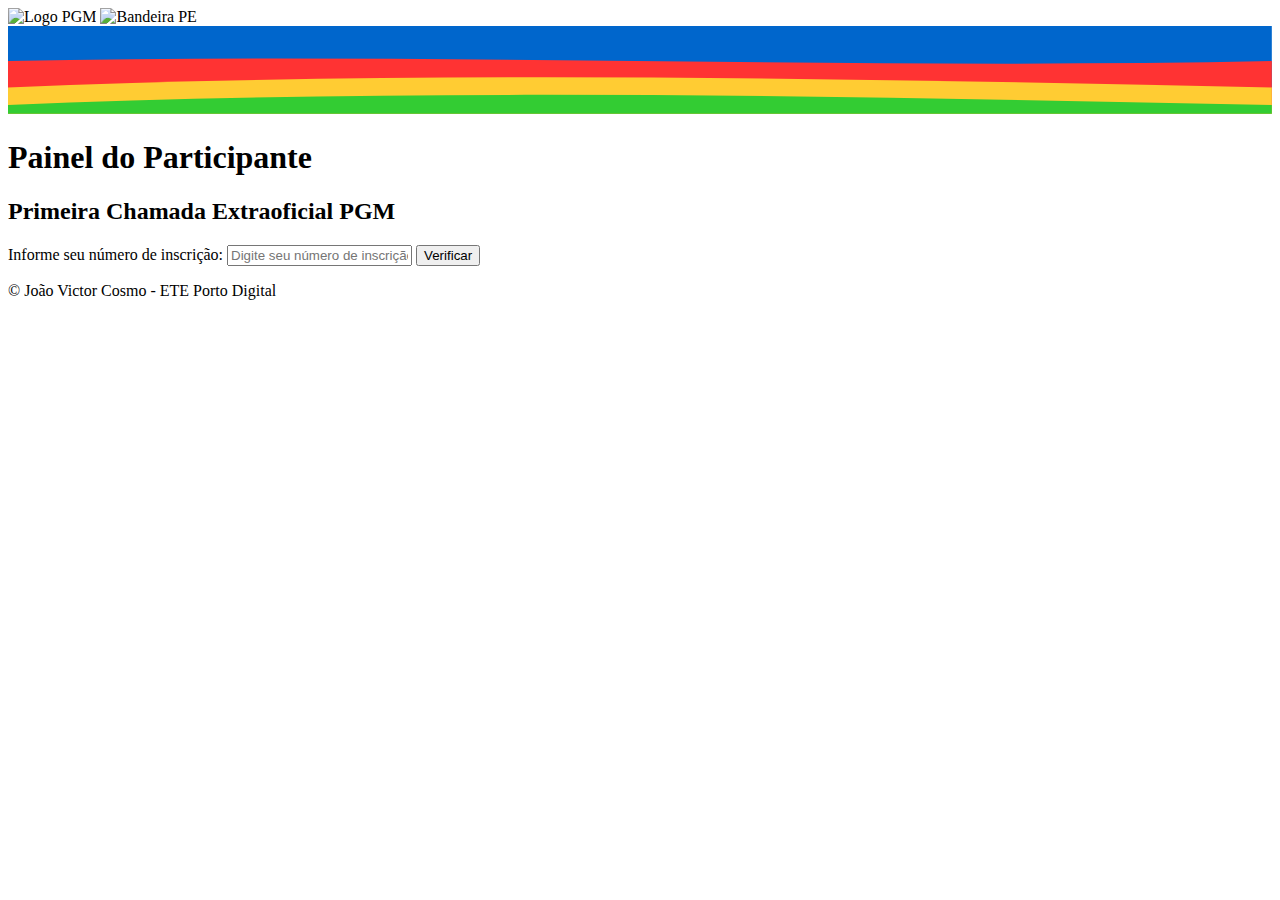
==== index.html @ 1d6b5ac9 "Nova versao do projeto com frontend e melhor organizacao de arquivos" ====
<!DOCTYPE html>
<html lang="pt">

<head>
  <meta charset="UTF-8">
  <meta name="viewport" content="width=device-width, initial-scale=1.0">
  <title>Verificação de Primeira Chamada</title>
  <script src="https://cdn.sheetjs.com/xlsx-0.20.3/package/dist/xlsx.full.min.js"></script>

  <link rel="stylesheet" href="style.css">
  <link href="https://fonts.googleapis.com/css2?family=Raleway:wght@300;400;600&display=swap" rel="stylesheet">
</head>

<body>


  <!-- <h2>Verificador de Primeira Chamada Extraoficial PGM</h2> -->
  <!-- <h4>Feito carinhosamente por João Victor Cosmo - ETE Porto Digital</h4> -->
  <!-- <form onsubmit="event.preventDefault(); verificarClassificacao();"> -->
  <!--   <label for="inscricao">Número de Inscrição:</label> -->
  <!--   <input type="text" id="inscricao" name="inscricao" required placeholder="Digite seu número de inscrição" -->
  <!--     autocomplete="on"> -->
  <!--   <br><br> -->
  <!--   <input type="submit" value="Verificar"> -->
  <!-- </form> -->
  <!-- <p id="result"></p> -->

  <header class="topo">
    <img src="images/logo.png" alt="Logo PGM" class="logo">
    <img src="images/flag.png" alt="Bandeira PE" class="bandeira">
  </header>

  <!-- Ondas -->
  <div class="onda">
    <svg viewBox="0 0 1440 100" xmlns="http://www.w3.org/2000/svg">
      <!-- Quadrado azul cobrindo tudo com gambiarra -->
      <rect width="1440" height="70" fill="#0066cc"></rect>
      <!-- Onda Vermelha -->
      <path fill="#FF3333" d="M0,40 C480,30 960,50 1440,40 L1440,100 L0,100 Z"></path>
      <!-- Onda Amarela -->
      <path fill="#FFCC33" d="M0,70 C480,50 960,60 1440,70 L1440,100 L0,100 Z"></path>
      <!-- Onda Verde -->
      <path fill="#33CC33" d="M0,90 C480,70 960,80 1440,90 L1440,100 L0,100 Z"></path>
    </svg>
  </div>

  <!-- Título abaixo das ondas -->
  <div class="titulo-container">
    <h1>Painel do Participante</h1>
    <h2>Primeira Chamada Extraoficial PGM</h2>
  </div>

  <main class="conteudo-container">
    <div class="formulario-centralizado">

      <form class="formulario" onsubmit="event.preventDefault(); verificarClassificacao();">
        <label for="inscricao">Informe seu número de inscrição:</label>
        <input type="text" id="inscricao" name="inscricao" required placeholder="Digite seu número de inscrição"
          autocomplete="on">
        <button type="submit">Verificar</button>

        <p id="result"></p>
      </form>


    </div>
  </main>

  <footer>
    <p>© João Victor Cosmo - ETE Porto Digital</p>
  </footer>

  <script src="main.js"></script>
</body>

</html>
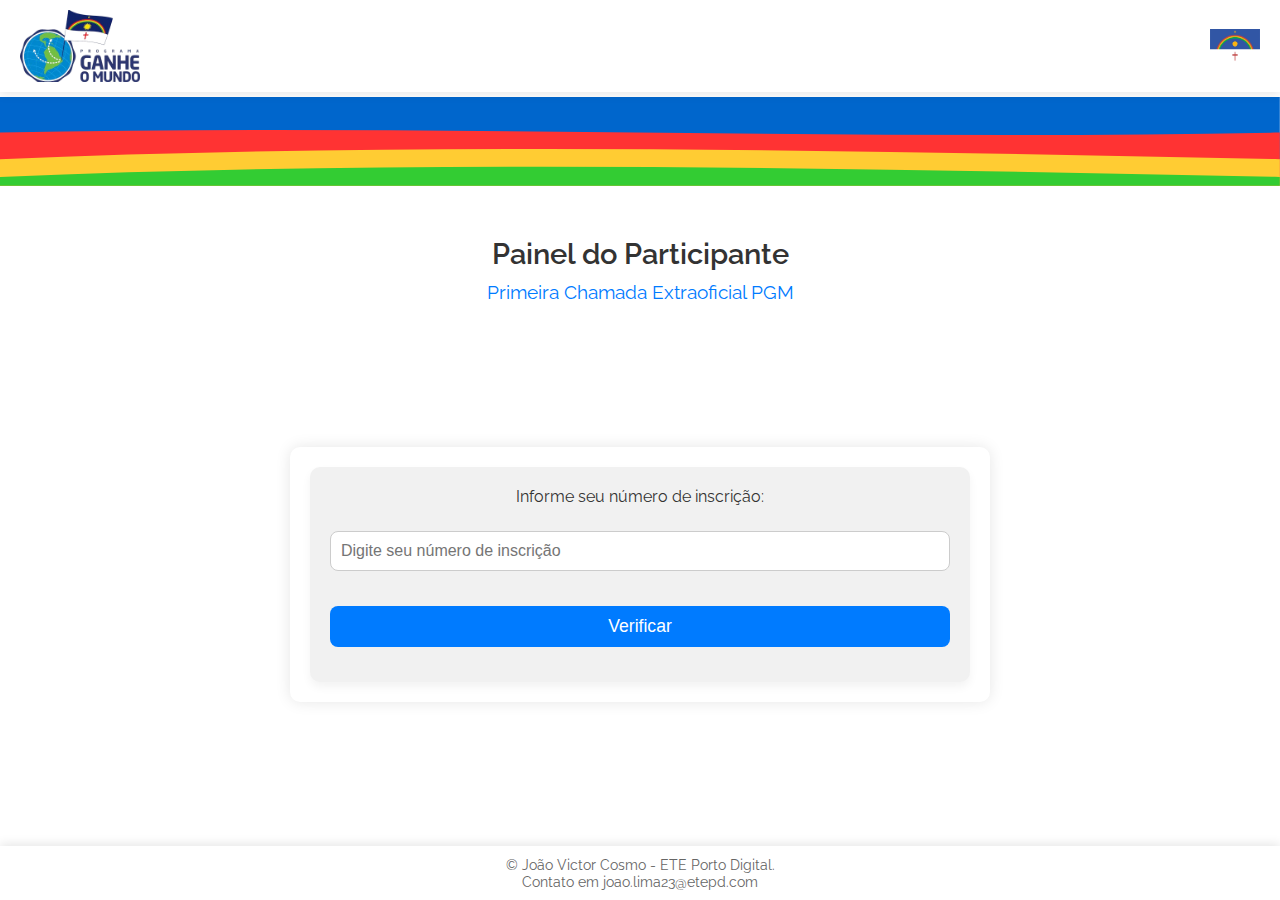
==== commit d8d164f9: "Merge pull request #1 from d4lt/main" ====
--- a/index.html
+++ b/index.html
@@ -12,18 +12,6 @@
 </head>
 
 <body>
-
-
-  <!-- <h2>Verificador de Primeira Chamada Extraoficial PGM</h2> -->
-  <!-- <h4>Feito carinhosamente por João Victor Cosmo - ETE Porto Digital</h4> -->
-  <!-- <form onsubmit="event.preventDefault(); verificarClassificacao();"> -->
-  <!--   <label for="inscricao">Número de Inscrição:</label> -->
-  <!--   <input type="text" id="inscricao" name="inscricao" required placeholder="Digite seu número de inscrição" -->
-  <!--     autocomplete="on"> -->
-  <!--   <br><br> -->
-  <!--   <input type="submit" value="Verificar"> -->
-  <!-- </form> -->
-  <!-- <p id="result"></p> -->
 
   <header class="topo">
     <img src="images/logo.png" alt="Logo PGM" class="logo">
@@ -67,7 +55,9 @@
   </main>
 
   <footer>
-    <p>© João Victor Cosmo - ETE Porto Digital</p>
+    <p>© João Victor Cosmo - ETE Porto Digital.<br>
+      Contato em joao.lima23@etepd.com
+    </p>
   </footer>
 
   <script src="main.js"></script>
--- a/style.css
+++ b/style.css
@@ -0,0 +1,211 @@
+* {
+  margin: 0;
+
+
+  padding: 0;
+  box-sizing: border-box;
+}
+
+html,
+body {
+  height: 100%;
+}
+
+body {
+  font-family: 'Raleway', sans-serif;
+  display: flex;
+  flex-direction: column;
+}
+
+.topo {
+  width: 100%;
+  background-color: #fff;
+  display: flex;
+  justify-content: space-between;
+  align-items: center;
+  padding: 10px 20px;
+  box-shadow: 0 2px 10px rgba(0, 0, 0, 0.1);
+  z-index: 1;
+}
+
+.logo {
+  width: 120px;
+}
+
+.bandeira {
+  width: 50px;
+}
+
+.onda {
+  width: 100%;
+  height: 100px;
+  /* Tamanho total das ondas */
+  margin-bottom: 0;
+  padding-top: 5px;
+  padding-bottom: 120px;
+}
+
+.titulo-container {
+  text-align: center;
+  margin-top: 20px;
+}
+
+
+h1 {
+  font-size: 1.8rem;
+  color: #333;
+  font-weight: 600;
+  margin-bottom: 10px;
+}
+
+h2 {
+  font-size: 1.2rem;
+  color: #007bff;
+  font-weight: 400;
+}
+
+.conteudo-container {
+  display: flex;
+  flex: 1;
+  justify-content: center;
+  align-items: center;
+}
+
+.formulario-centralizado {
+  text-align: center;
+  background-color: #fff;
+  padding: 20px;
+  border-radius: 10px;
+  box-shadow: 0 0 15px rgba(0, 0, 0, 0.1);
+  max-width: 700px;
+  width: 100%;
+}
+
+.formulario {
+  background-color: #f1f1f1;
+  padding: 20px;
+  border-radius: 10px;
+  box-shadow: 0 5px 10px rgba(0, 0, 0, 0.05);
+  display: flex;
+  flex-direction: column;
+  align-items: center;
+  gap: 15px;
+}
+
+.formulario label {
+  font-size: 1rem;
+  margin-bottom: 10px;
+  color: #333;
+}
+
+.formulario input {
+  width: 100%;
+  padding: 10px;
+  margin-bottom: 20px;
+  border: 1px solid #ccc;
+  border-radius: 8px;
+  font-size: 1rem;
+}
+
+.formulario button {
+  width: 100%;
+  padding: 10px;
+  background-color: #007bff;
+  color: white;
+  border: none;
+  border-radius: 8px;
+  font-size: 1.1rem;
+  cursor: pointer;
+  transition: background-color 0.3s;
+}
+
+.formulario button:hover {
+  background-color: #0056b3;
+}
+
+footer {
+  text-align: center;
+  background-color: #fff;
+  padding: 10px 0;
+  box-shadow: 0 -2px 10px rgba(0, 0, 0, 0.1);
+  font-size: 0.9rem;
+  color: #666;
+  margin-top: auto;
+}
+
+/* Responsividade */
+@media (max-width: 768px) {
+  .topo {
+    flex-direction: column;
+    padding: 10px;
+  }
+
+  .logo {
+    width: 100px;
+    margin-bottom: 10px;
+  }
+
+  .bandeira {
+    width: 40px;
+  }
+
+  .onda {
+    padding-bottom: 0px;
+  }
+
+  .h1 {
+    font-size: 1.5rem;
+  }
+
+  .h2 {
+    font-size: 1rem;
+  }
+
+  .formulario-centralizado {
+    padding: 15px;
+    max-width: 90%;
+  }
+
+  .formulario input {
+    font-size: 0.9rem;
+    padding: 8px;
+  }
+
+  .formulario button {
+    font-size: 1rem;
+    padding: 8px;
+  }
+}
+
+@media (max-width: 480px) {
+  .logo {
+    width: 80px;
+  }
+
+  .bandeira {
+    width: 30px;
+  }
+
+  h1 {
+    font-size: 1.3rem;
+  }
+
+  h2 {
+    font-size: 0.9rem;
+  }
+
+  .formulario-centralizado {
+    padding: 10px;
+  }
+
+  .formulario input,
+  .formulario button {
+    padding: 6px;
+    font-size: 0.8rem;
+  }
+
+  footer {
+    font-size: 0.8rem;
+  }
+
+}
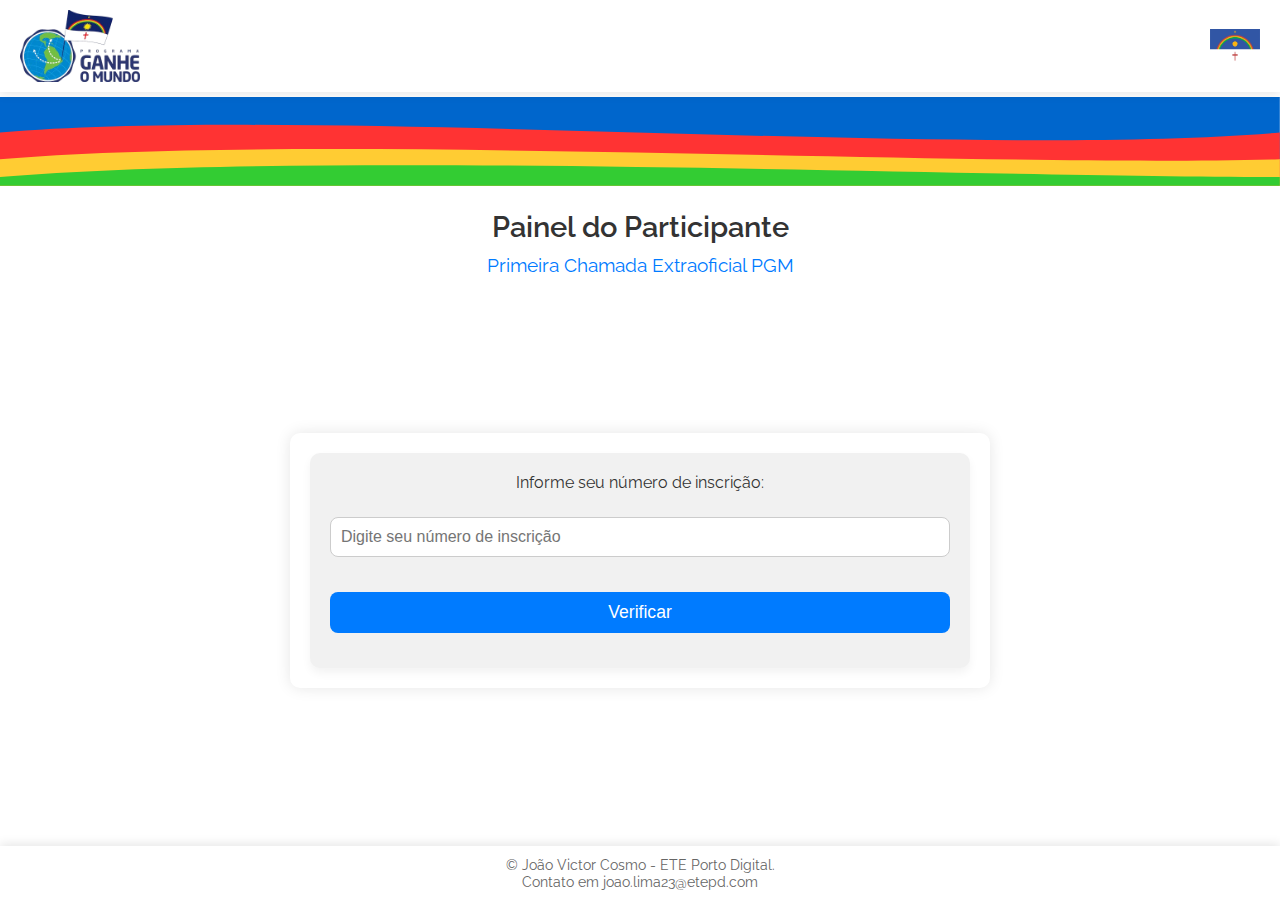
==== commit a2e6c0c1: "Update index.html" ====
--- a/index.html
+++ b/index.html
@@ -24,11 +24,11 @@
       <!-- Quadrado azul cobrindo tudo com gambiarra -->
       <rect width="1440" height="70" fill="#0066cc"></rect>
       <!-- Onda Vermelha -->
-      <path fill="#FF3333" d="M0,40 C480,30 960,50 1440,40 L1440,100 L0,100 Z"></path>
+      <path fill="#FF3333" d="M0,40 C360,10 1080,70 1440,40 L1440,100 L0,100 Z"></path>
       <!-- Onda Amarela -->
-      <path fill="#FFCC33" d="M0,70 C480,50 960,60 1440,70 L1440,100 L0,100 Z"></path>
+      <path fill="#FFCC33" d="M0,70 C360,40 1080,80 1440,70 L1440,100 L0,100 Z"></path>
       <!-- Onda Verde -->
-      <path fill="#33CC33" d="M0,90 C480,70 960,80 1440,90 L1440,100 L0,100 Z"></path>
+      <path fill="#33CC33" d="M0,90 C360,60 1080,90 1440,90 L1440,100 L0,100 Z"></path>
     </svg>
   </div>
 
@@ -50,7 +50,6 @@
         <p id="result"></p>
       </form>
 
-
     </div>
   </main>
 
--- a/style.css
+++ b/style.css
@@ -1,211 +1,189 @@
 * {
-  margin: 0;
-
-
-  padding: 0;
-  box-sizing: border-box;
-}
-
-html,
-body {
-  height: 100%;
-}
-
-body {
-  font-family: 'Raleway', sans-serif;
-  display: flex;
-  flex-direction: column;
-}
-
-.topo {
-  width: 100%;
-  background-color: #fff;
-  display: flex;
-  justify-content: space-between;
-  align-items: center;
-  padding: 10px 20px;
-  box-shadow: 0 2px 10px rgba(0, 0, 0, 0.1);
-  z-index: 1;
-}
-
-.logo {
-  width: 120px;
-}
-
-.bandeira {
-  width: 50px;
-}
-
-.onda {
-  width: 100%;
-  height: 100px;
-  /* Tamanho total das ondas */
-  margin-bottom: 0;
-  padding-top: 5px;
-  padding-bottom: 120px;
-}
-
-.titulo-container {
-  text-align: center;
-  margin-top: 20px;
-}
-
-
-h1 {
-  font-size: 1.8rem;
-  color: #333;
-  font-weight: 600;
-  margin-bottom: 10px;
-}
-
-h2 {
-  font-size: 1.2rem;
-  color: #007bff;
-  font-weight: 400;
-}
-
-.conteudo-container {
-  display: flex;
-  flex: 1;
-  justify-content: center;
-  align-items: center;
-}
-
-.formulario-centralizado {
-  text-align: center;
-  background-color: #fff;
-  padding: 20px;
-  border-radius: 10px;
-  box-shadow: 0 0 15px rgba(0, 0, 0, 0.1);
-  max-width: 700px;
-  width: 100%;
-}
-
-.formulario {
-  background-color: #f1f1f1;
-  padding: 20px;
-  border-radius: 10px;
-  box-shadow: 0 5px 10px rgba(0, 0, 0, 0.05);
-  display: flex;
-  flex-direction: column;
-  align-items: center;
-  gap: 15px;
-}
-
-.formulario label {
-  font-size: 1rem;
-  margin-bottom: 10px;
-  color: #333;
-}
-
-.formulario input {
-  width: 100%;
-  padding: 10px;
-  margin-bottom: 20px;
-  border: 1px solid #ccc;
-  border-radius: 8px;
-  font-size: 1rem;
-}
-
-.formulario button {
-  width: 100%;
-  padding: 10px;
-  background-color: #007bff;
-  color: white;
-  border: none;
-  border-radius: 8px;
-  font-size: 1.1rem;
-  cursor: pointer;
-  transition: background-color 0.3s;
-}
-
-.formulario button:hover {
-  background-color: #0056b3;
-}
-
-footer {
-  text-align: center;
-  background-color: #fff;
-  padding: 10px 0;
-  box-shadow: 0 -2px 10px rgba(0, 0, 0, 0.1);
-  font-size: 0.9rem;
-  color: #666;
-  margin-top: auto;
-}
-
-/* Responsividade */
-@media (max-width: 768px) {
+    margin: 0;
+    padding: 0;
+    box-sizing: border-box;
+  }
+  
+  html, body {
+    height: 100%;
+  }
+  
+  body {
+    font-family: 'Raleway', sans-serif;
+    display: flex;
+    flex-direction: column;
+  }
+  
   .topo {
-    flex-direction: column;
-    padding: 10px;
+    width: 100%;
+    background-color: #fff;
+    display: flex;
+    justify-content: space-between;
+    align-items: center;
+    flex-wrap: nowrap; /* PARA AS LGOOS NÃO QUEBRAREM LINHA */
+    padding: 10px 20px;
+    box-shadow: 0 2px 10px rgba(0, 0, 0, 0.1);
+    z-index: 1;
   }
-
+  
   .logo {
-    width: 100px;
+    width: 120px;
+  }
+  
+  .bandeira {
+    width: 50px;
+  }
+  
+  .onda {
+    width: 100%;
+    height: auto;
+    margin-bottom: 0;
+    padding-top: 5px;
+    padding-bottom: 0;
+  }
+  
+  .titulo-container {
+    text-align: center;
+    margin-top: 20px;
+  }
+  
+  h1 {
+    font-size: 1.8rem;
+    color: #333;
+    font-weight: 600;
     margin-bottom: 10px;
   }
-
-  .bandeira {
-    width: 40px;
+  
+  h2 {
+    font-size: 1.2rem;
+    color: #007bff;
+    font-weight: 400;
   }
-
-  .onda {
-    padding-bottom: 0px;
+  
+  .conteudo-container {
+    display: flex;
+    flex: 1;
+    justify-content: center;
+    align-items: center;
   }
-
-  .h1 {
-    font-size: 1.5rem;
+  
+  .formulario-centralizado {
+    text-align: center;
+    background-color: #fff;
+    padding: 20px;
+    border-radius: 10px;
+    box-shadow: 0 0 15px rgba(0, 0, 0, 0.1);
+    max-width: 700px;
+    width: 100%;
   }
-
-  .h2 {
+  
+  .formulario {
+    background-color: #f1f1f1;
+    padding: 20px;
+    border-radius: 10px;
+    box-shadow: 0 5px 10px rgba(0, 0, 0, 0.05);
+    display: flex;
+    flex-direction: column;
+    align-items: center;
+    gap: 15px;
+  }
+  
+  .formulario label {
+    font-size: 1rem;
+    margin-bottom: 10px;
+    color: #333;
+  }
+  
+  .formulario input {
+    width: 100%;
+    padding: 10px;
+    margin-bottom: 20px;
+    border: 1px solid #ccc;
+    border-radius: 8px;
     font-size: 1rem;
   }
-
-  .formulario-centralizado {
-    padding: 15px;
-    max-width: 90%;
+  
+  .formulario button {
+    width: 100%;
+    padding: 10px;
+    background-color: #007bff;
+    color: white;
+    border: none;
+    border-radius: 8px;
+    font-size: 1.1rem;
+    cursor: pointer;
+    transition: background-color 0.3s;
   }
-
-  .formulario input {
+  
+  .formulario button:hover {
+    background-color: #0056b3;
+  }
+  
+  footer {
+    text-align: center;
+    background-color: #fff;
+    padding: 10px 0;
+    box-shadow: 0 -2px 10px rgba(0, 0, 0, 0.1);
     font-size: 0.9rem;
-    padding: 8px;
+    color: #666;
+    margin-top: auto;
   }
-
-  .formulario button {
-    font-size: 1rem;
-    padding: 8px;
+  
+  /* Ajustes mínimos para manter o design em dispositivos móveis igual a merda do desktop */
+  @media (max-width: 768px) {
+    .topo {
+      padding: 10px 20px;
+      flex-direction: row; /* Mantém o alinhamento horizontal */
+    }
+  
+    .logo {
+      width: 120px; /* Mantém o tamanho da logo */
+    }
+  
+    .bandeira {
+      width: 50px; /* Mantém o tamanho da bandeira */
+    }
+  
+    .formulario input {
+      font-size: 1rem;
+      padding: 10px;
+    }
+  
+    .formulario button {
+      font-size: 1.1rem;
+      padding: 10px;
+    }
+  
+    .onda {
+        padding-bottom: 20px; /* Ajuste para telas menores */
+    }
   }
-}
-
-@media (max-width: 480px) {
-  .logo {
-    width: 80px;
+  
+  @media (max-width: 480px) {
+    .topo {
+      padding: 10px 20px;
+      flex-direction: row; /* Mantém o alinhamento horizontal mesmo em telas menores */
+    }
+  
+    .logo {
+      width: 100px; /* Mantém o tamanho da logo */
+    }
+  
+    .bandeira {
+      width: 60px; /* Mantém o tamanho da bandeira */
+    }
+  
+    .formulario input,
+    .formulario button {
+      padding: 10px;
+      font-size: 1rem; /* Mantém o tamanho do texto e dos inputs */
+    }
+  
+    footer {
+      font-size: 0.9rem;
+    }
+  
+    .onda {
+        padding-bottom: 10px; /* Ajuste para telas de celular menores */
+    }
   }
-
-  .bandeira {
-    width: 30px;
-  }
-
-  h1 {
-    font-size: 1.3rem;
-  }
-
-  h2 {
-    font-size: 0.9rem;
-  }
-
-  .formulario-centralizado {
-    padding: 10px;
-  }
-
-  .formulario input,
-  .formulario button {
-    padding: 6px;
-    font-size: 0.8rem;
-  }
-
-  footer {
-    font-size: 0.8rem;
-  }
-
-}
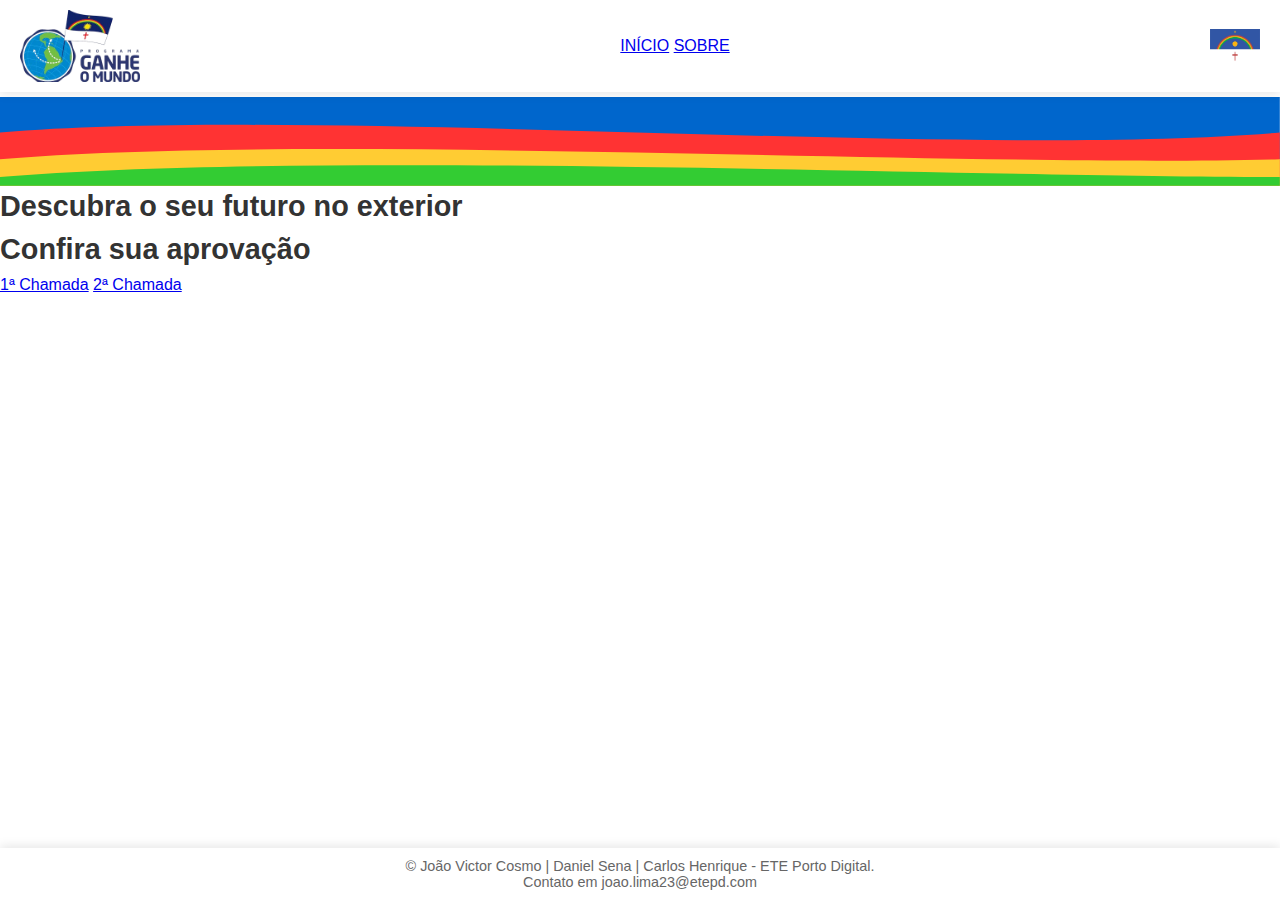
==== commit 2c450970: "SC index.html" ====
--- a/index.html
+++ b/index.html
@@ -1,65 +1,51 @@
 <!DOCTYPE html>
-<html lang="pt">
-
+<html lang="pt-br">
 <head>
   <meta charset="UTF-8">
   <meta name="viewport" content="width=device-width, initial-scale=1.0">
-  <title>Verificação de Primeira Chamada</title>
-  <script src="https://cdn.sheetjs.com/xlsx-0.20.3/package/dist/xlsx.full.min.js"></script>
+  <title>Página Inicial - Ganhe o Mundo</title>
+  <link rel="stylesheet" href="style.css">
+</head>
+<body>
+  <div class="topo">
+    <img src="images/logo.png" alt="Logo Ganhe o Mundo" class="logo">
+    <div>
+      <a href="index.html">INÍCIO</a>
+      <a href="#">SOBRE</a>
+    </div>
+    <img src="images/flag.png" alt="Bandeira de Pernambuco" class="bandeira">
+  </div>
 
-  <link rel="stylesheet" href="style.css">
-  <link href="https://fonts.googleapis.com/css2?family=Raleway:wght@300;400;600&display=swap" rel="stylesheet">
-</head>
-
-<body>
-
-  <header class="topo">
-    <img src="images/logo.png" alt="Logo PGM" class="logo">
-    <img src="images/flag.png" alt="Bandeira PE" class="bandeira">
-  </header>
-
-  <!-- Ondas -->
   <div class="onda">
     <svg viewBox="0 0 1440 100" xmlns="http://www.w3.org/2000/svg">
-      <!-- Quadrado azul cobrindo tudo com gambiarra -->
       <rect width="1440" height="70" fill="#0066cc"></rect>
-      <!-- Onda Vermelha -->
       <path fill="#FF3333" d="M0,40 C360,10 1080,70 1440,40 L1440,100 L0,100 Z"></path>
-      <!-- Onda Amarela -->
       <path fill="#FFCC33" d="M0,70 C360,40 1080,80 1440,70 L1440,100 L0,100 Z"></path>
-      <!-- Onda Verde -->
       <path fill="#33CC33" d="M0,90 C360,60 1080,90 1440,90 L1440,100 L0,100 Z"></path>
     </svg>
   </div>
 
-  <!-- Título abaixo das ondas -->
-  <div class="titulo-container">
-    <h1>Painel do Participante</h1>
-    <h2>Primeira Chamada Extraoficial PGM</h2>
+  <div class="banner">
+    <div class="texto-banner">
+      <h1>Descubra o seu futuro no exterior</h1>
+    </div>
   </div>
 
-  <main class="conteudo-container">
-    <div class="formulario-centralizado">
-
-      <form class="formulario" onsubmit="event.preventDefault(); verificarClassificacao();">
-        <label for="inscricao">Informe seu número de inscrição:</label>
-        <input type="text" id="inscricao" name="inscricao" required placeholder="Digite seu número de inscrição"
-          autocomplete="on">
-        <button type="submit">Verificar</button>
-
-        <p id="result"></p>
-      </form>
-
+  <div class="texto-chamada">
+    <h1>Confira sua aprovação</h1>   
+  </div>
+ 
+  <div class="secao-chamada">
+    <div class="botoes-chamada">
+      <a href="primeira-chamada.html" class="botao-chamada">1ª Chamada</a>
+      <a href="segunda-chamada.html" class="botao-chamada">2ª Chamada</a>
     </div>
-  </main>
+  </div>
 
   <footer>
-    <p>© João Victor Cosmo - ETE Porto Digital.<br>
+    <p>© João Victor Cosmo | Daniel Sena | Carlos Henrique - ETE Porto Digital.<br>
       Contato em joao.lima23@etepd.com
     </p>
   </footer>
-
-  <script src="main.js"></script>
 </body>
-
 </html>
